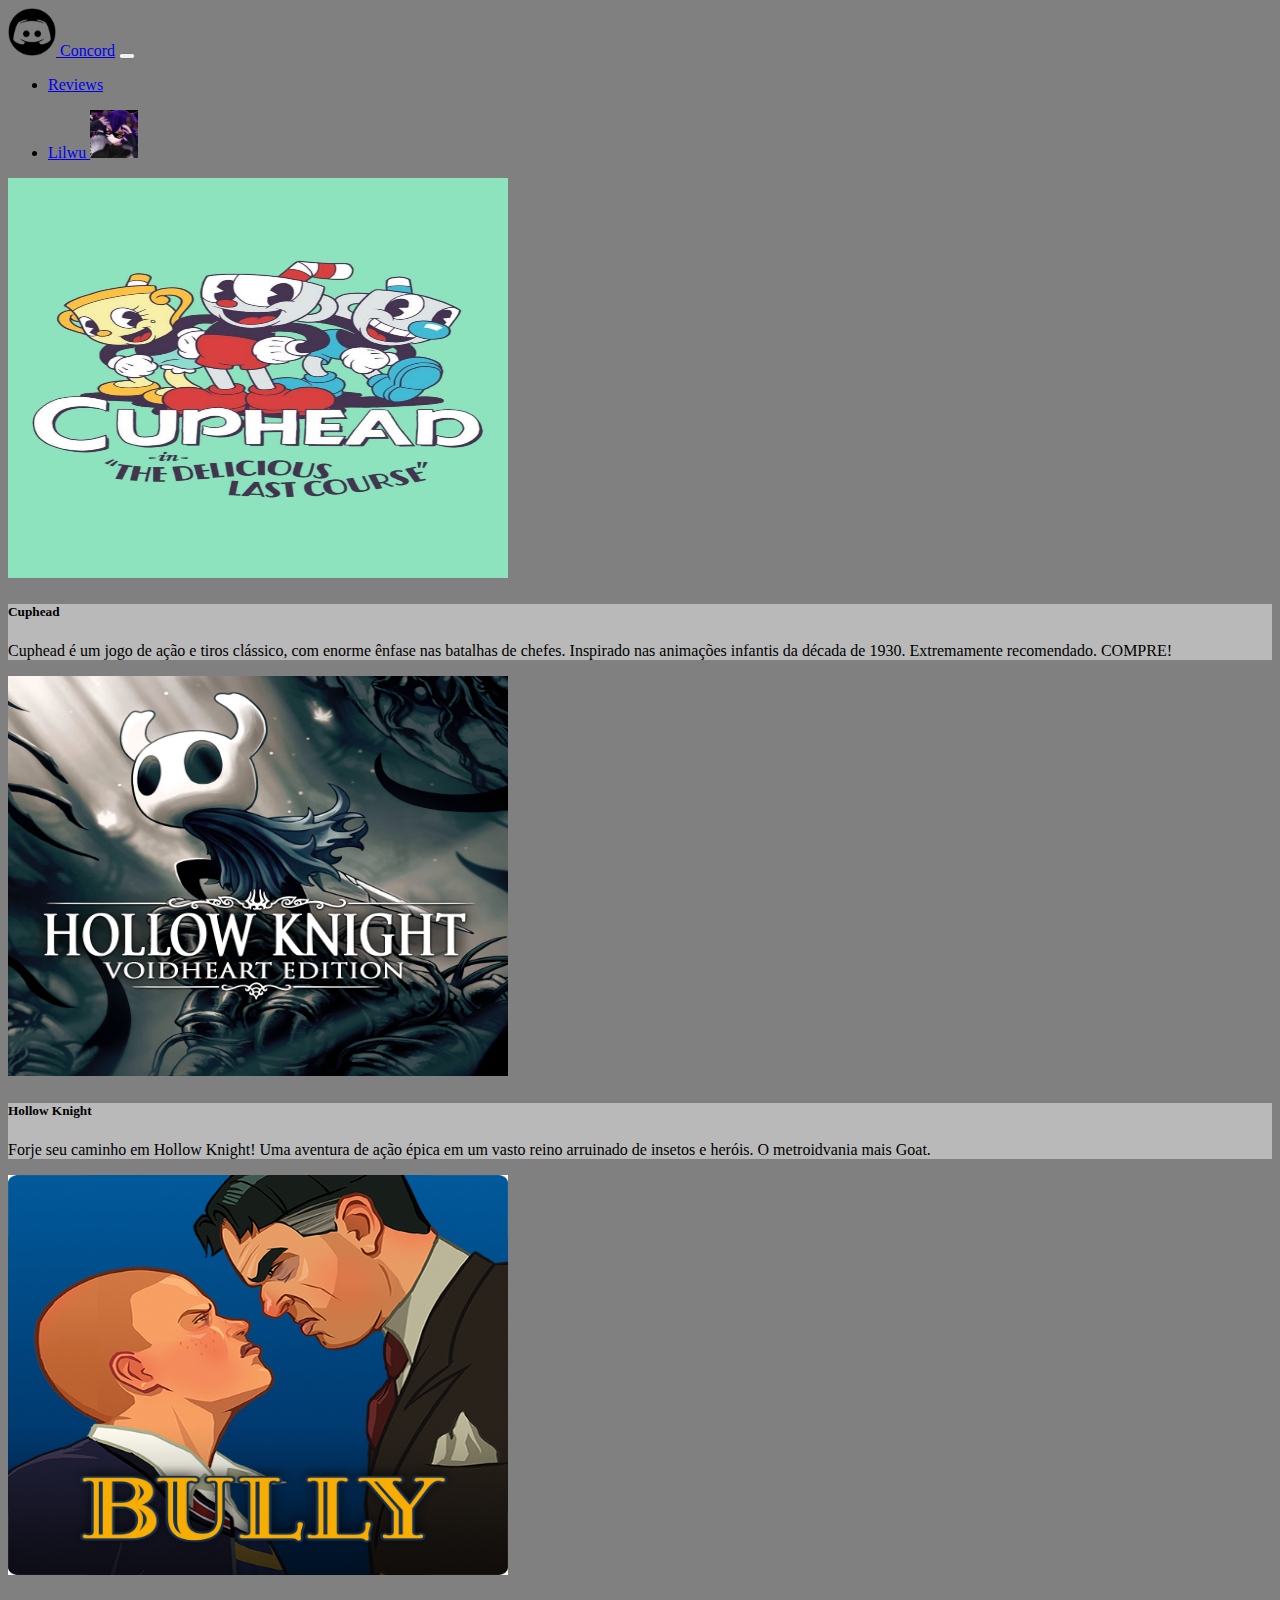
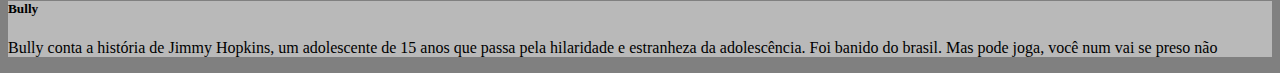
==== reviews.html @ d8488886 "Uploading files to repository" ====
<!DOCTYPE html>
<html lang="en">

<head>
  <meta charset="UTF-8">
  <meta name="viewport" content="width=device-width, initial-scale=1.0">
  <title>Document</title>
  <link rel="stylesheet" href="styles.css">
  <link rel="stylesheet" href="https://cdn.jsdelivr.net/npm/bootstrap@4.1.3/dist/css/bootstrap.min.css"
    integrity="sha384-MCw98/SFnGE8fJT3GXwEOngsV7Zt27NXFoaoApmYm81iuXoPkFOJwJ8ERdknLPMO" crossorigin="anonymous">
</head>

<body
  style="background-color: gray; font-family: PT 'Lucida Sans', 'Lucida Sans Regular', 'Lucida Grande', 'Lucida Sans Unicode', Geneva, Verdana, sans-serif;">

  <nav class="navbar navbar-expand-lg navbar-dark bg-dark">
    <a class="navbar-brand" href="index.html"><img src="imgs/Discord.png"> Concord</a>
    <button class="navbar-toggler" type="button" data-toggle="collapse" data-target="#navbarNav"
      aria-controls="navbarNav" aria-expanded="false" aria-label="Toggle navigation">
      <span class="navbar-toggler-icon"></span>
    </button>
    <div class="collapse navbar-collapse" id="navbarNav">
      <ul class="navbar-nav">
        <li class="nav-item active">
          <a class="nav-link" href="reviews.html">Reviews</a>
        </li>
      </ul>
    </div>
    <div class="perfil">
      <ul class="navbar-nav">
        <li class="nav-item active">
          <a class="navbar-brand" href="user.html">Lilwu <img src="imgs/Lightwuz drip.png"></a>
        </li>
      </ul>
    </div>
  </nav>

  <div class="card-deck">
    <div class="card">
      <img class="card-img-top" src="imgs/Cuphead.png" alt="Card image cap">
      <div class="card-body">
        <h5 class="card-title">Cuphead</h5>
        <p class="card-text">Cuphead é um jogo de ação e tiros clássico, com enorme ênfase nas batalhas de chefes.
          Inspirado nas animações infantis da década de 1930. Extremamente recomendado. COMPRE!</p>
      </div>
    </div>
    <div class="card">
      <img class="card-img-top" src="imgs/Hollow Knight.png" alt="Card image cap">
      <div class="card-body">
        <h5 class="card-title">Hollow Knight</h5>
        <p class="card-text">Forje seu caminho em Hollow Knight! Uma aventura de ação épica em um vasto reino arruinado
          de insetos e heróis. O metroidvania mais Goat.</p>
      </div>
    </div>
    <div class="card">
      <img class="card-img-top" src="imgs/Bully.png" alt="Card image cap">
      <div class="card-body">
        <h5 class="card-title">Bully</h5>
        <p class="card-text">Bully conta a história de Jimmy Hopkins, um adolescente de 15 anos que passa pela
          hilaridade e estranheza da adolescência. Foi banido do brasil. Mas pode joga, você num vai se preso não</p>
      </div>
    </div>

    <script src="https://code.jquery.com/jquery-3.3.1.slim.min.js"
      integrity="sha384-q8i/X+965DzO0rT7abK41JStQIAqVgRVzpbzo5smXKp4YfRvH+8abtTE1Pi6jizo"
      crossorigin="anonymous"></script>
    <script src="https://cdn.jsdelivr.net/npm/popper.js@1.14.3/dist/umd/popper.min.js"
      integrity="sha384-ZMP7rVo3mIykV+2+9J3UJ46jBk0WLaUAdn689aCwoqbBJiSnjAK/l8WvCWPIPm49"
      crossorigin="anonymous"></script>
    <script src="https://cdn.jsdelivr.net/npm/bootstrap@4.1.3/dist/js/bootstrap.min.js"
      integrity="sha384-ChfqqxuZUCnJSK3+MXmPNIyE6ZbWh2IMqE241rYiqJxyMiZ6OW/JmZQ5stwEULTy"
      crossorigin="anonymous"></script>
</body>

</html>
---- styles.css ----
a img{
    width:3rem;
}

.card img{
    width:500px;
    height:400px;
}
.card-body{
    background-color: rgb(185, 185, 185);
    color: black;
}
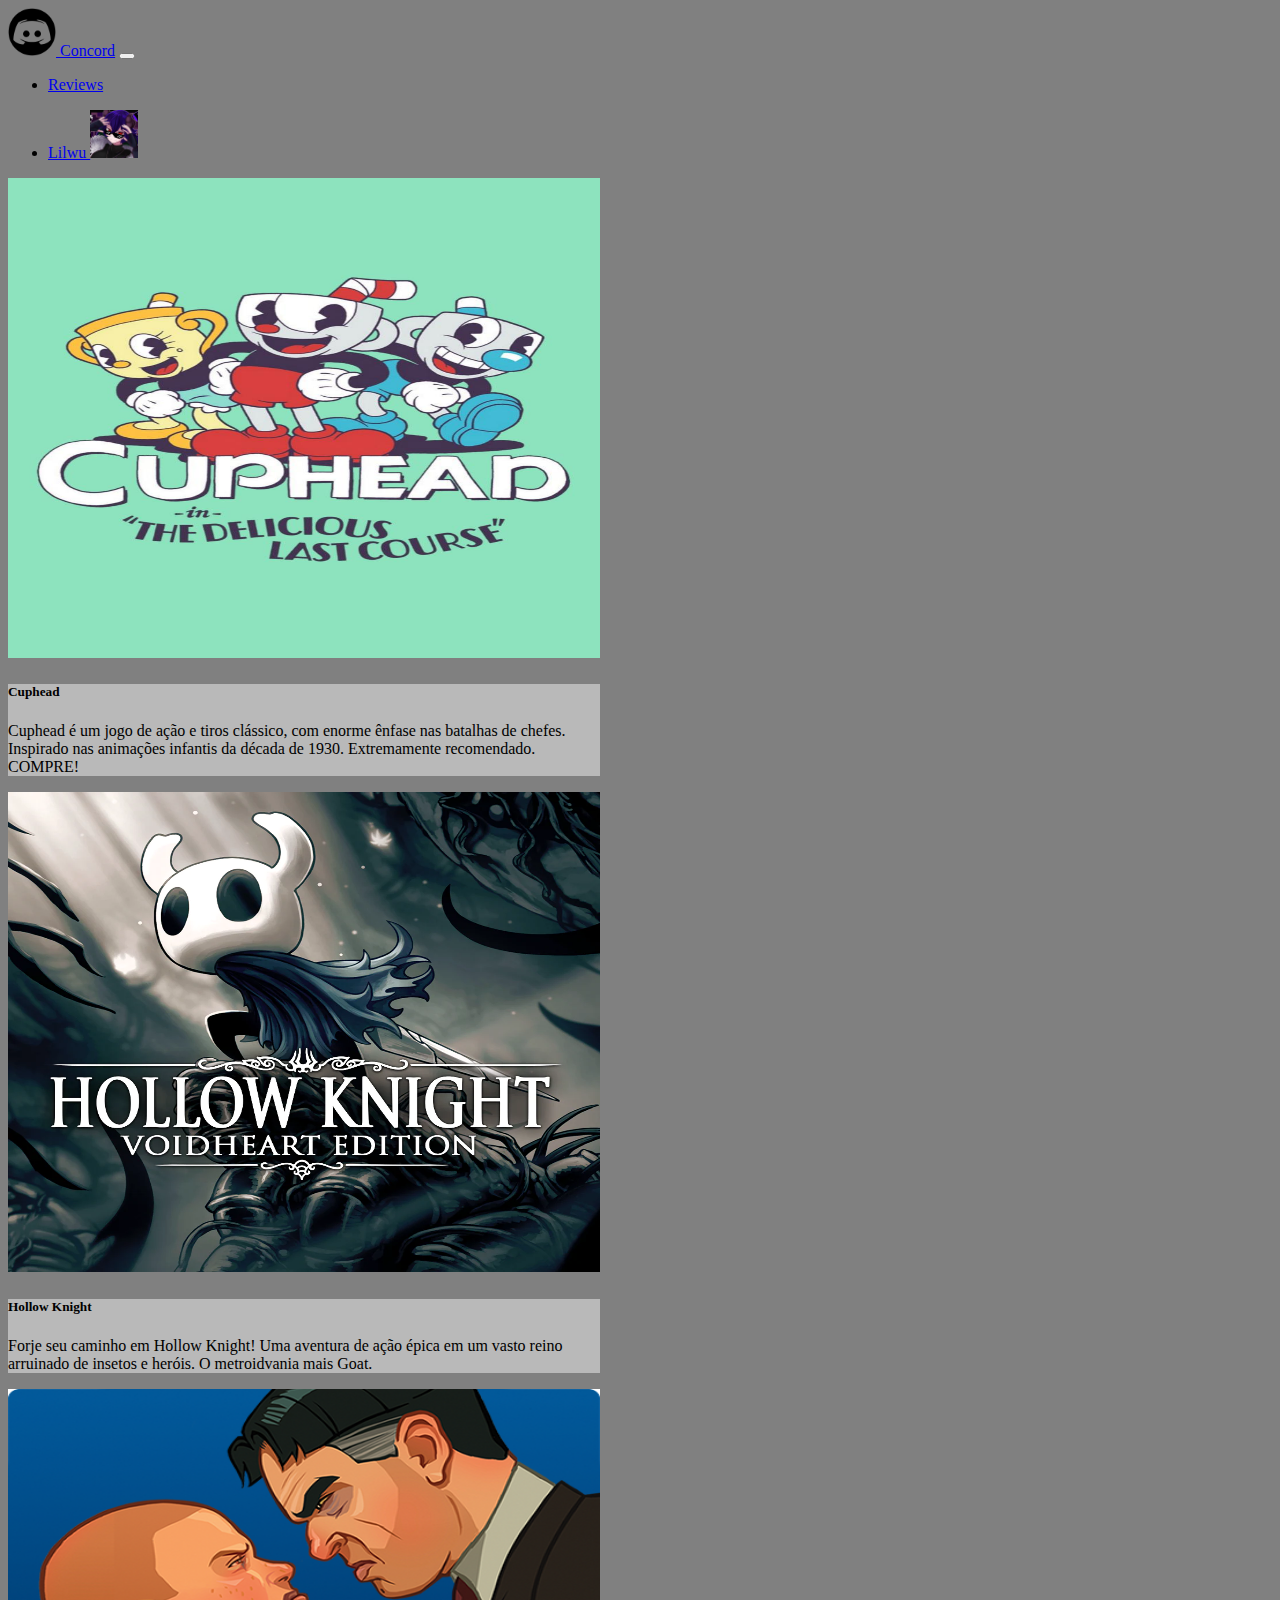
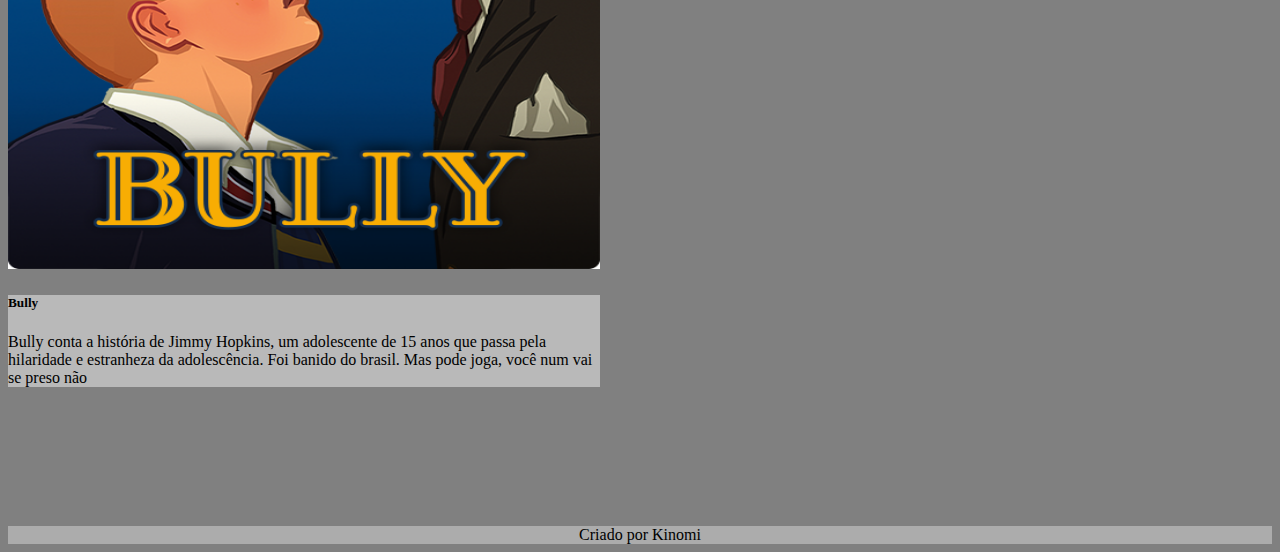
==== commit 346b05af: "Footer adicionado" ====
--- a/reviews.html
+++ b/reviews.html
@@ -4,14 +4,13 @@
 <head>
   <meta charset="UTF-8">
   <meta name="viewport" content="width=device-width, initial-scale=1.0">
-  <title>Document</title>
+  <title>Site Meme</title>
   <link rel="stylesheet" href="styles.css">
   <link rel="stylesheet" href="https://cdn.jsdelivr.net/npm/bootstrap@4.1.3/dist/css/bootstrap.min.css"
     integrity="sha384-MCw98/SFnGE8fJT3GXwEOngsV7Zt27NXFoaoApmYm81iuXoPkFOJwJ8ERdknLPMO" crossorigin="anonymous">
 </head>
 
-<body
-  style="background-color: gray; font-family: PT 'Lucida Sans', 'Lucida Sans Regular', 'Lucida Grande', 'Lucida Sans Unicode', Geneva, Verdana, sans-serif;">
+<body style="background-color: gray; font-family: PT 'Lucida Sans', 'Lucida Sans Regular', 'Lucida Grande', 'Lucida Sans Unicode', Geneva, Verdana, sans-serif;">
 
   <nav class="navbar navbar-expand-lg navbar-dark bg-dark">
     <a class="navbar-brand" href="index.html"><img src="imgs/Discord.png"> Concord</a>
@@ -60,7 +59,9 @@
           hilaridade e estranheza da adolescência. Foi banido do brasil. Mas pode joga, você num vai se preso não</p>
       </div>
     </div>
-
+    
+    <footer style="background-color: rgb(172, 172, 172); text-align: center; width:100%; margin-top: 11%">Criado por Kinomi</footer>
+    
     <script src="https://code.jquery.com/jquery-3.3.1.slim.min.js"
       integrity="sha384-q8i/X+965DzO0rT7abK41JStQIAqVgRVzpbzo5smXKp4YfRvH+8abtTE1Pi6jizo"
       crossorigin="anonymous"></script>
--- a/styles.css
+++ b/styles.css
@@ -1,12 +1,26 @@
-a img{
-    width:3rem;
+body {
+    min-height: 100vh;
+    display: flex;
+    flex-direction: column;
 }
 
-.card img{
-    width:500px;
-    height:400px;
+footer {
+    margin-top: auto;
 }
+
+a img {
+    width: 3rem;
+}
+
 .card-body{
+    width:37rem;
+}
+.card img {
+    width: 37rem;
+    height:30rem;
+}
+
+.card-body {
     background-color: rgb(185, 185, 185);
     color: black;
 }